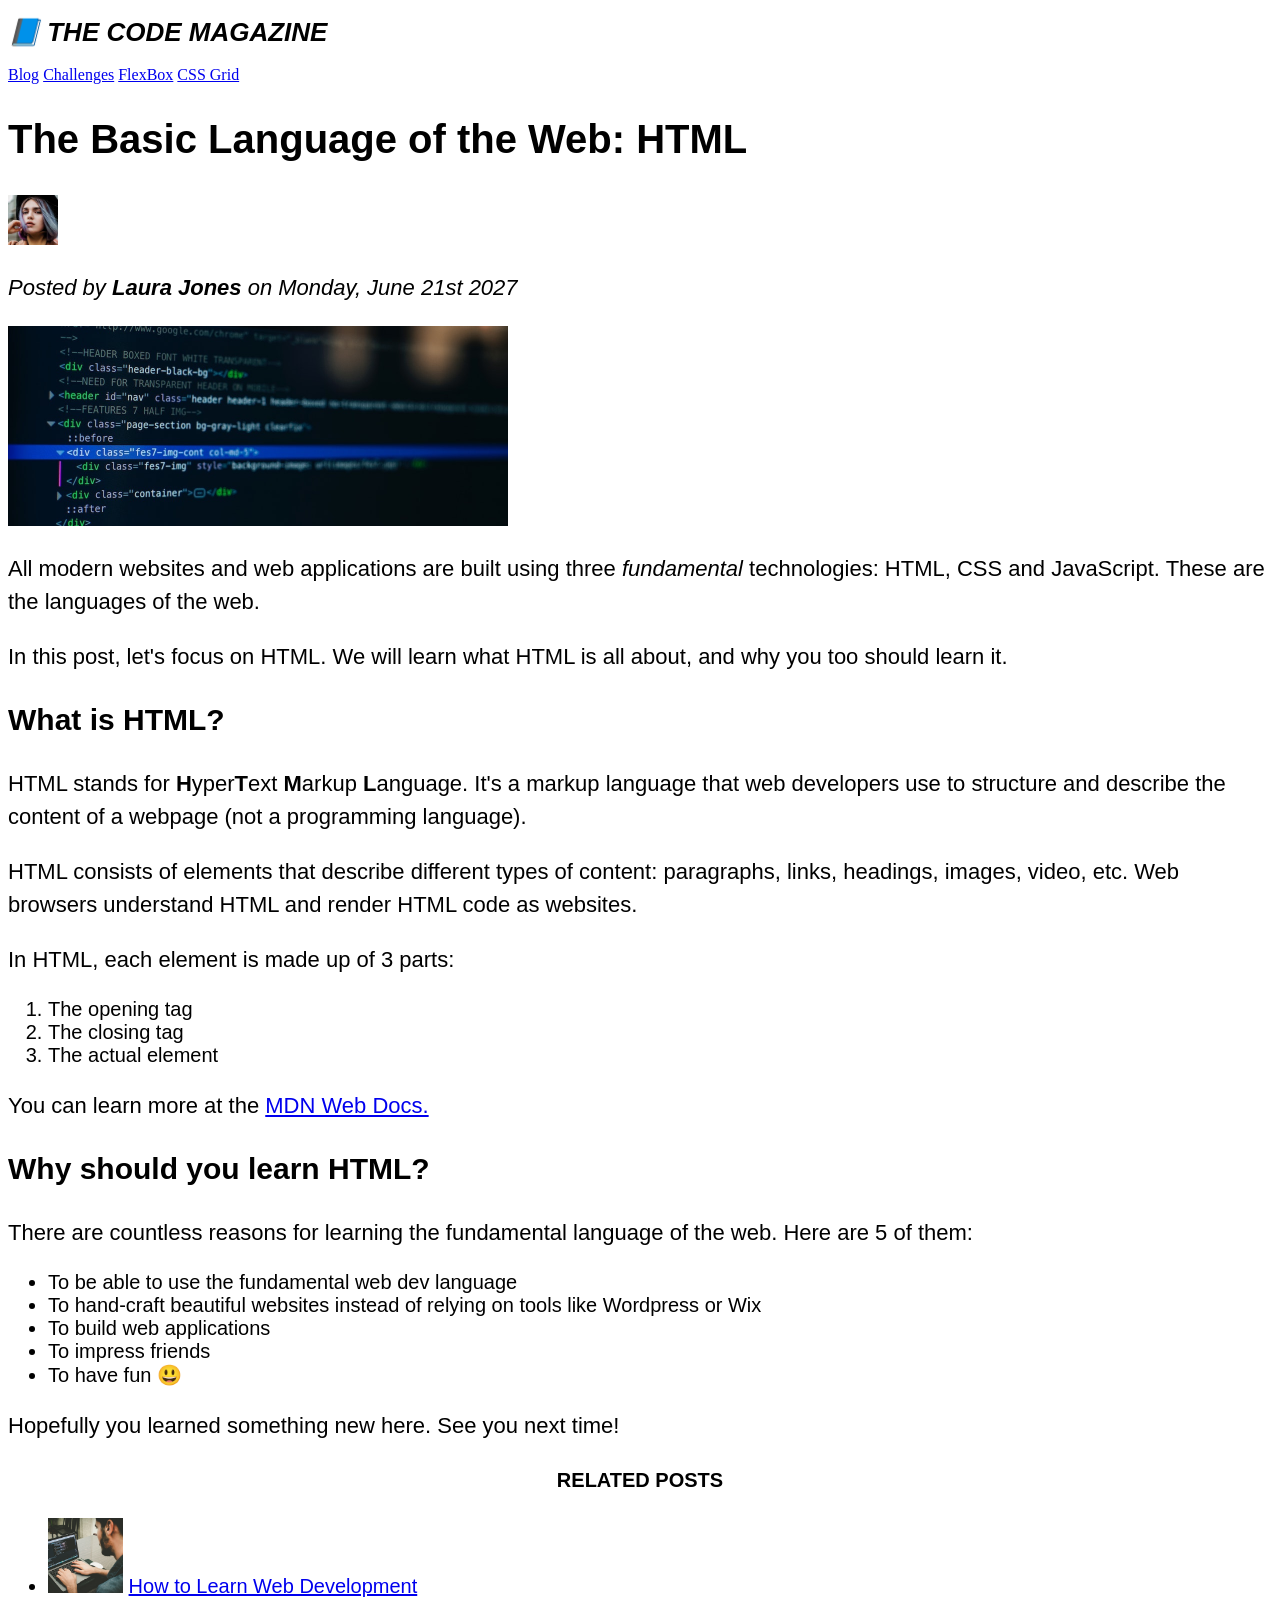
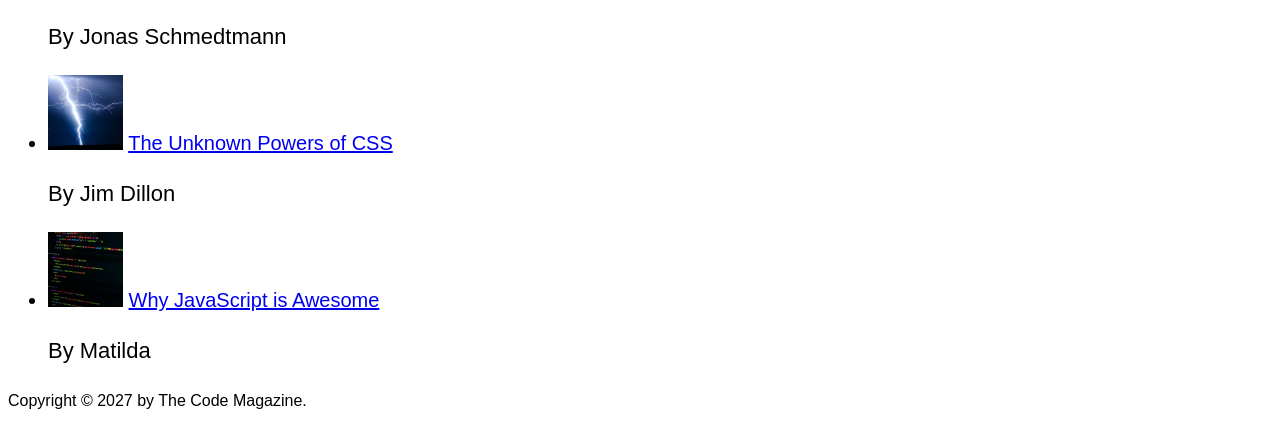
==== 03-css-fundamentals/index.html @ d1962663 "Add id to paragraph in footer" ====
<!DOCTYPE html>
<html lang="en">

<head>
    <meta charset="UTF-8">
    <meta name="viewport" content="width=device-width, initial-scale=1.0">
    <link rel="stylesheet" href="styles.css">
    <title>The Basic Language of the Web: HTML</title>
</head>

<body>
    <header>
        <h1>📘 The Code Magazine</h1>
        <nav>
            <a href="./blog.html">Blog</a>
            <a href="#">Challenges</a>
            <a href="#">FlexBox</a>
            <a href="#">CSS Grid</a>
        </nav>
    </header>
    <article>
        <header>
            <h2>The Basic Language of the Web: HTML</h2>
            <img src="./images/laura-jones.jpg" alt="author Laura Jones" width="50" height="50">
            <p id="author">Posted by <strong>Laura Jones</strong> on Monday, June 21st 2027</p>
            <img src="./images/post-img.jpg" alt="post image" width="500" height="200">
        </header>
        <p>All modern websites and web applications are built using three <em>fundamental</em> technologies: HTML, CSS
            and
            JavaScript. These are the languages of the web.</p>
        <p>In this post, let's focus on HTML. We will learn what HTML is all about, and why you too should learn it.</p>
        <h3>What is HTML?</h3>
        <p>HTML stands for <strong>H</strong>yper<strong>T</strong>ext <strong>M</strong>arkup
            <strong>L</strong>anguage.
            It's a markup
            language that web
            developers use to structure and
            describe the
            content of a webpage (not a programming language).
        </p>
        <p>HTML consists of elements that describe different types of content: paragraphs, links, headings, images,
            video,
            etc. Web browsers understand HTML and render HTML code as websites.</p>
        <p>In HTML, each element is made up of 3 parts:</p>
        <ol>
            <li>The opening tag</li>
            <li>The closing tag</li>
            <li>The actual element</li>
        </ol>
        <p>You can learn more at the <a href="https://developer.mozilla.org/en-US/" target="_blank">MDN Web Docs.</a>
        </p>
        <h3>Why should you learn HTML?</h3>
        <p>There are countless reasons for learning the fundamental language of the web. Here are 5 of them:</p>
        <ul>
            <li>To be able to use the fundamental web dev language</li>
            <li>To hand-craft beautiful websites instead of relying on tools like Wordpress or Wix</li>
            <li>To build web applications</li>
            <li>To impress friends</li>
            <li>To have fun 😃</li>
        </ul>
        <p>Hopefully you learned something new here. See you next time!</p>
    </article>
    <aside>
        <h4>Related posts</h4>
        <ul>
            <li><img src="./images/related-1.jpg" alt="Man writing code" width="75" height="75"> <a href="#">How to
                    Learn
                    Web Development</a>
                <p>By Jonas Schmedtmann</p>
            </li>
            <li><img src="./images/related-2.jpg" alt="Lightning strike" height="75" width="75"> <a href="#">The Unknown
                    Powers of CSS</a>
                <p>By Jim Dillon</p>
            </li>
            <li><img src="./images/related-3.jpg" alt="JavaScript code" height="75" width="75"> <a href="#">Why
                    JavaScript is Awesome</a>
                <p>By Matilda</p>
            </li>
        </ul>
    </aside>
    <footer>
        <p id="copyright">Copyright &copy; 2027 by The Code Magazine.</p>
    </footer>
</body>

</html>
---- 03-css-fundamentals/styles.css ----
h1,
h2,
h3,
h4,
p,
li {
    font-family: sans-serif;
}

h1 {
    font-size: 26px;
    font-style: italic;
    text-transform: uppercase;
}

h2 {
    font-size: 40px;
}

h3 {
    font-size: 30px;
}

h4 {
    font-size: 20px;
    text-transform: uppercase;
    text-align: center;
}

p {
    font-size: 22px;
    line-height: 1.5;
}

li {
    font-size: 20px;
}

footer p {
    font-size: 16px;
}

/* article header p {
    font-style: italic;
} */

#author {
    font-style: italic;
}
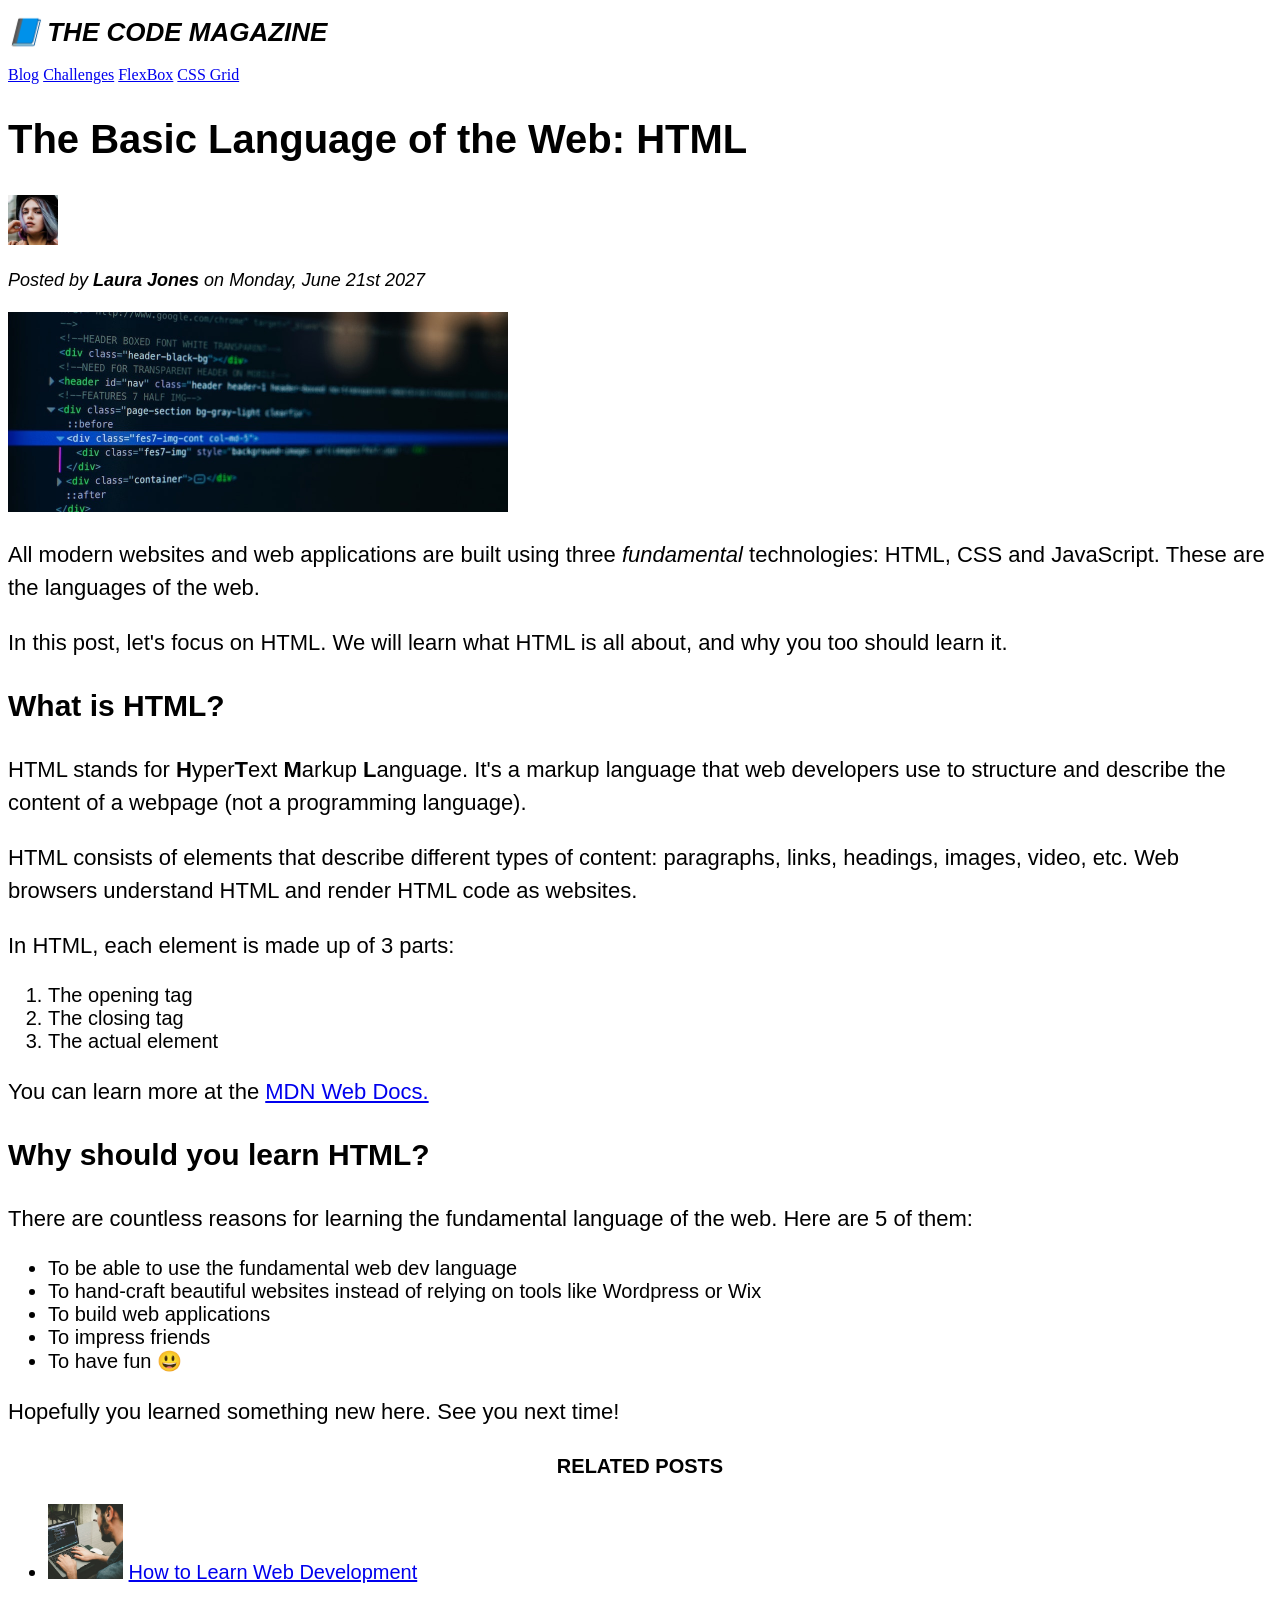
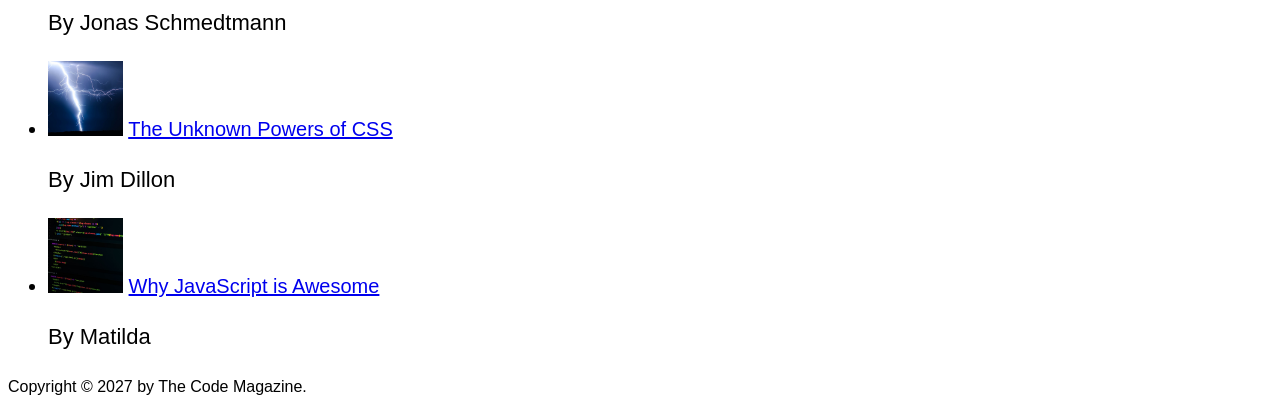
==== commit 852a5e19: "Add classes to author elements" ====
--- a/03-css-fundamentals/index.html
+++ b/03-css-fundamentals/index.html
@@ -66,15 +66,15 @@
             <li><img src="./images/related-1.jpg" alt="Man writing code" width="75" height="75"> <a href="#">How to
                     Learn
                     Web Development</a>
-                <p>By Jonas Schmedtmann</p>
+                <p class="related-author">By Jonas Schmedtmann</p>
             </li>
             <li><img src="./images/related-2.jpg" alt="Lightning strike" height="75" width="75"> <a href="#">The Unknown
                     Powers of CSS</a>
-                <p>By Jim Dillon</p>
+                <p class="related-author">By Jim Dillon</p>
             </li>
             <li><img src="./images/related-3.jpg" alt="JavaScript code" height="75" width="75"> <a href="#">Why
                     JavaScript is Awesome</a>
-                <p>By Matilda</p>
+                <p class="related-author">By Matilda</p>
             </li>
         </ul>
     </aside>
--- a/03-css-fundamentals/styles.css
+++ b/03-css-fundamentals/styles.css
@@ -36,9 +36,9 @@
     font-size: 20px;
 }
 
-footer p {
+/* footer p {
     font-size: 16px;
-}
+} */
 
 /* article header p {
     font-style: italic;
@@ -46,4 +46,9 @@
 
 #author {
     font-style: italic;
+    font-size: 18px;
+}
+
+#copyright {
+    font-size: 16px;
 }
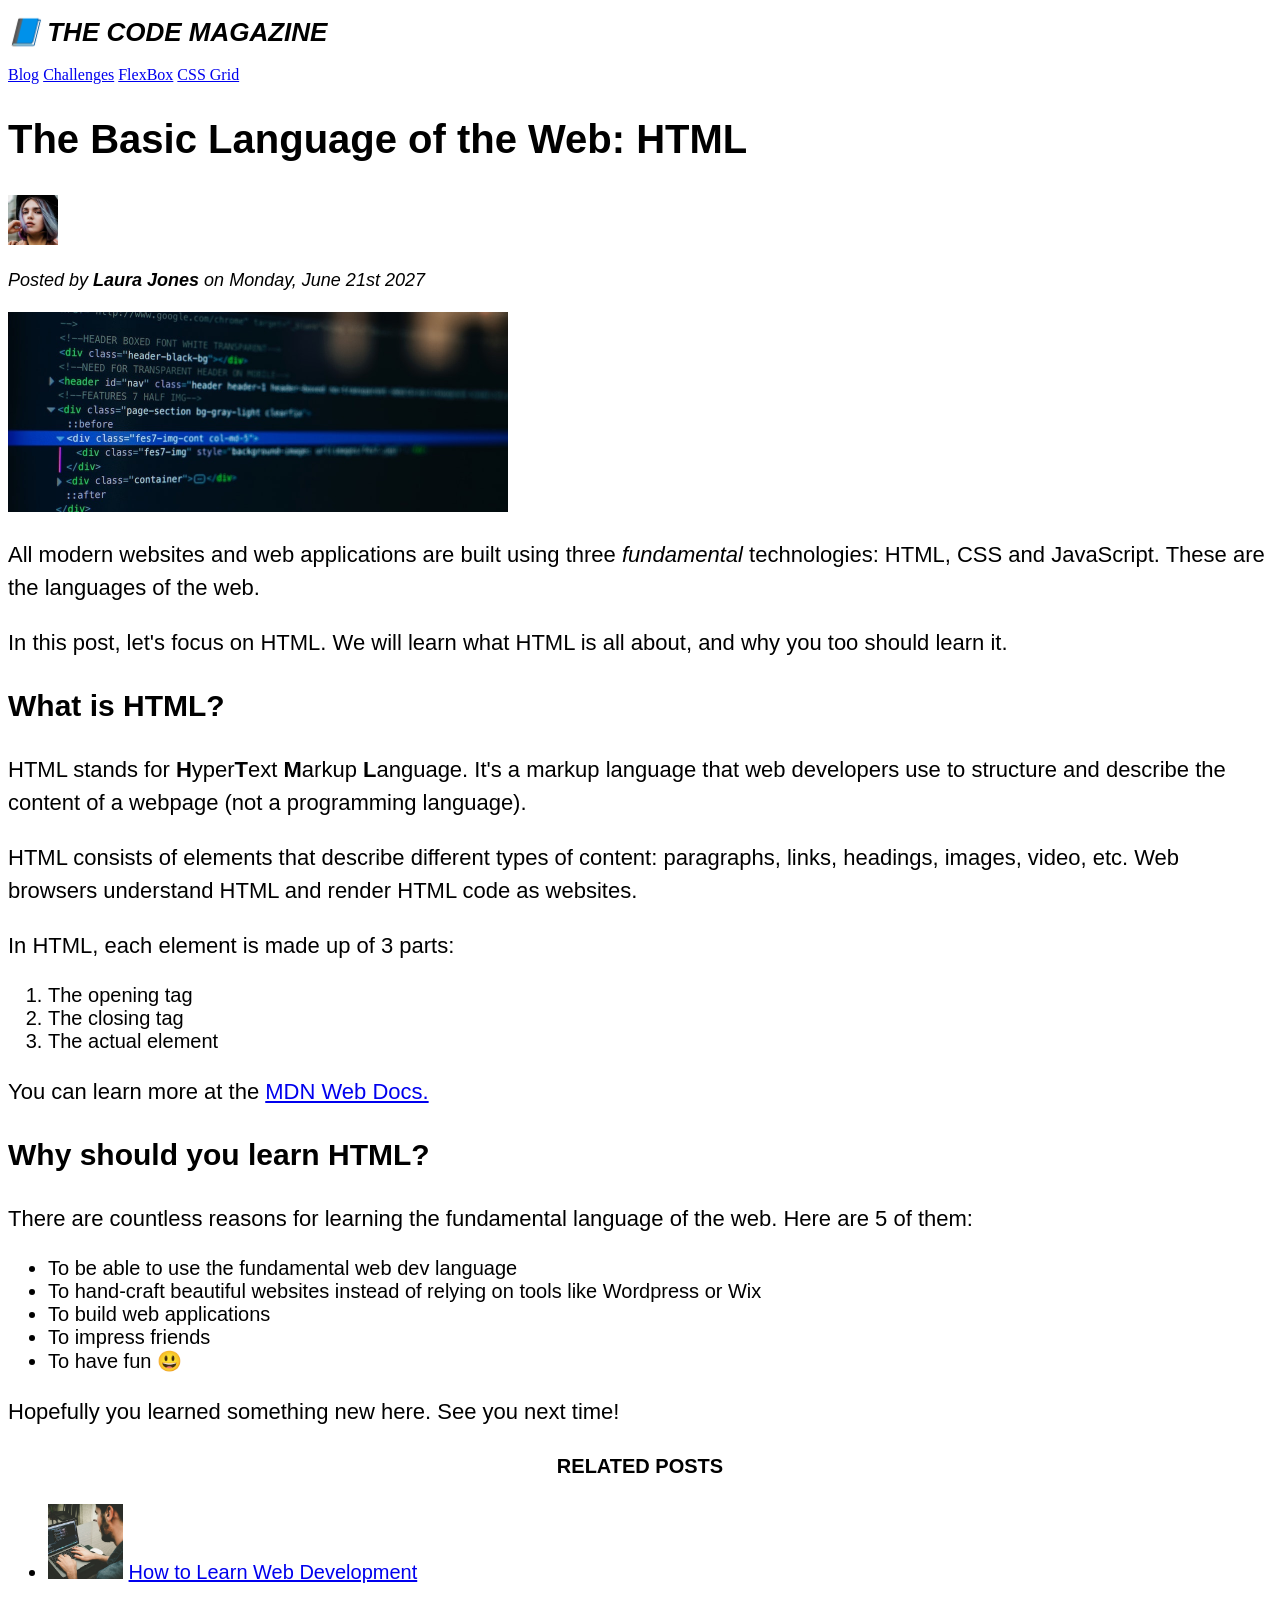
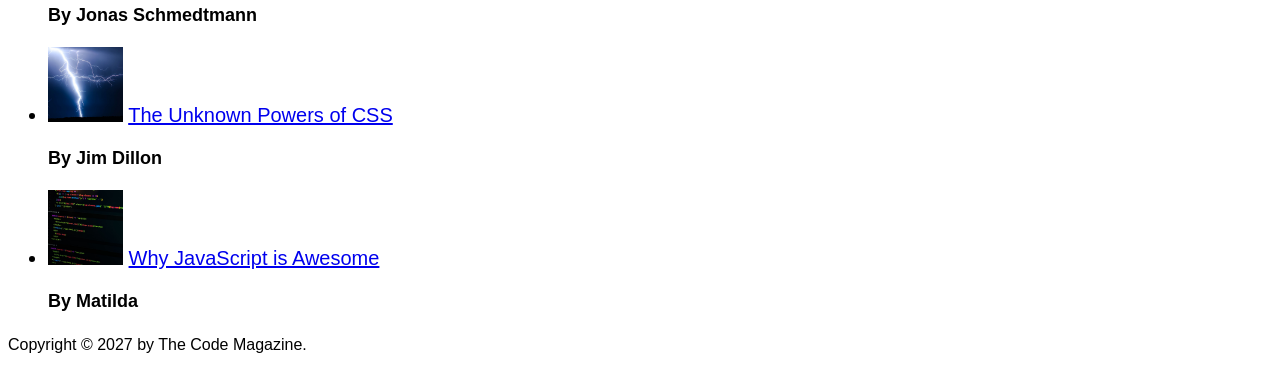
==== commit 686b1576: "Add class name to unordered list" ====
--- a/03-css-fundamentals/index.html
+++ b/03-css-fundamentals/index.html
@@ -62,7 +62,7 @@
     </article>
     <aside>
         <h4>Related posts</h4>
-        <ul>
+        <ul class="related">
             <li><img src="./images/related-1.jpg" alt="Man writing code" width="75" height="75"> <a href="#">How to
                     Learn
                     Web Development</a>
--- a/03-css-fundamentals/styles.css
+++ b/03-css-fundamentals/styles.css
@@ -51,4 +51,9 @@
 
 #copyright {
     font-size: 16px;
+}
+
+.related-author {
+    font-size: 18px;
+    font-weight: bold;
 }
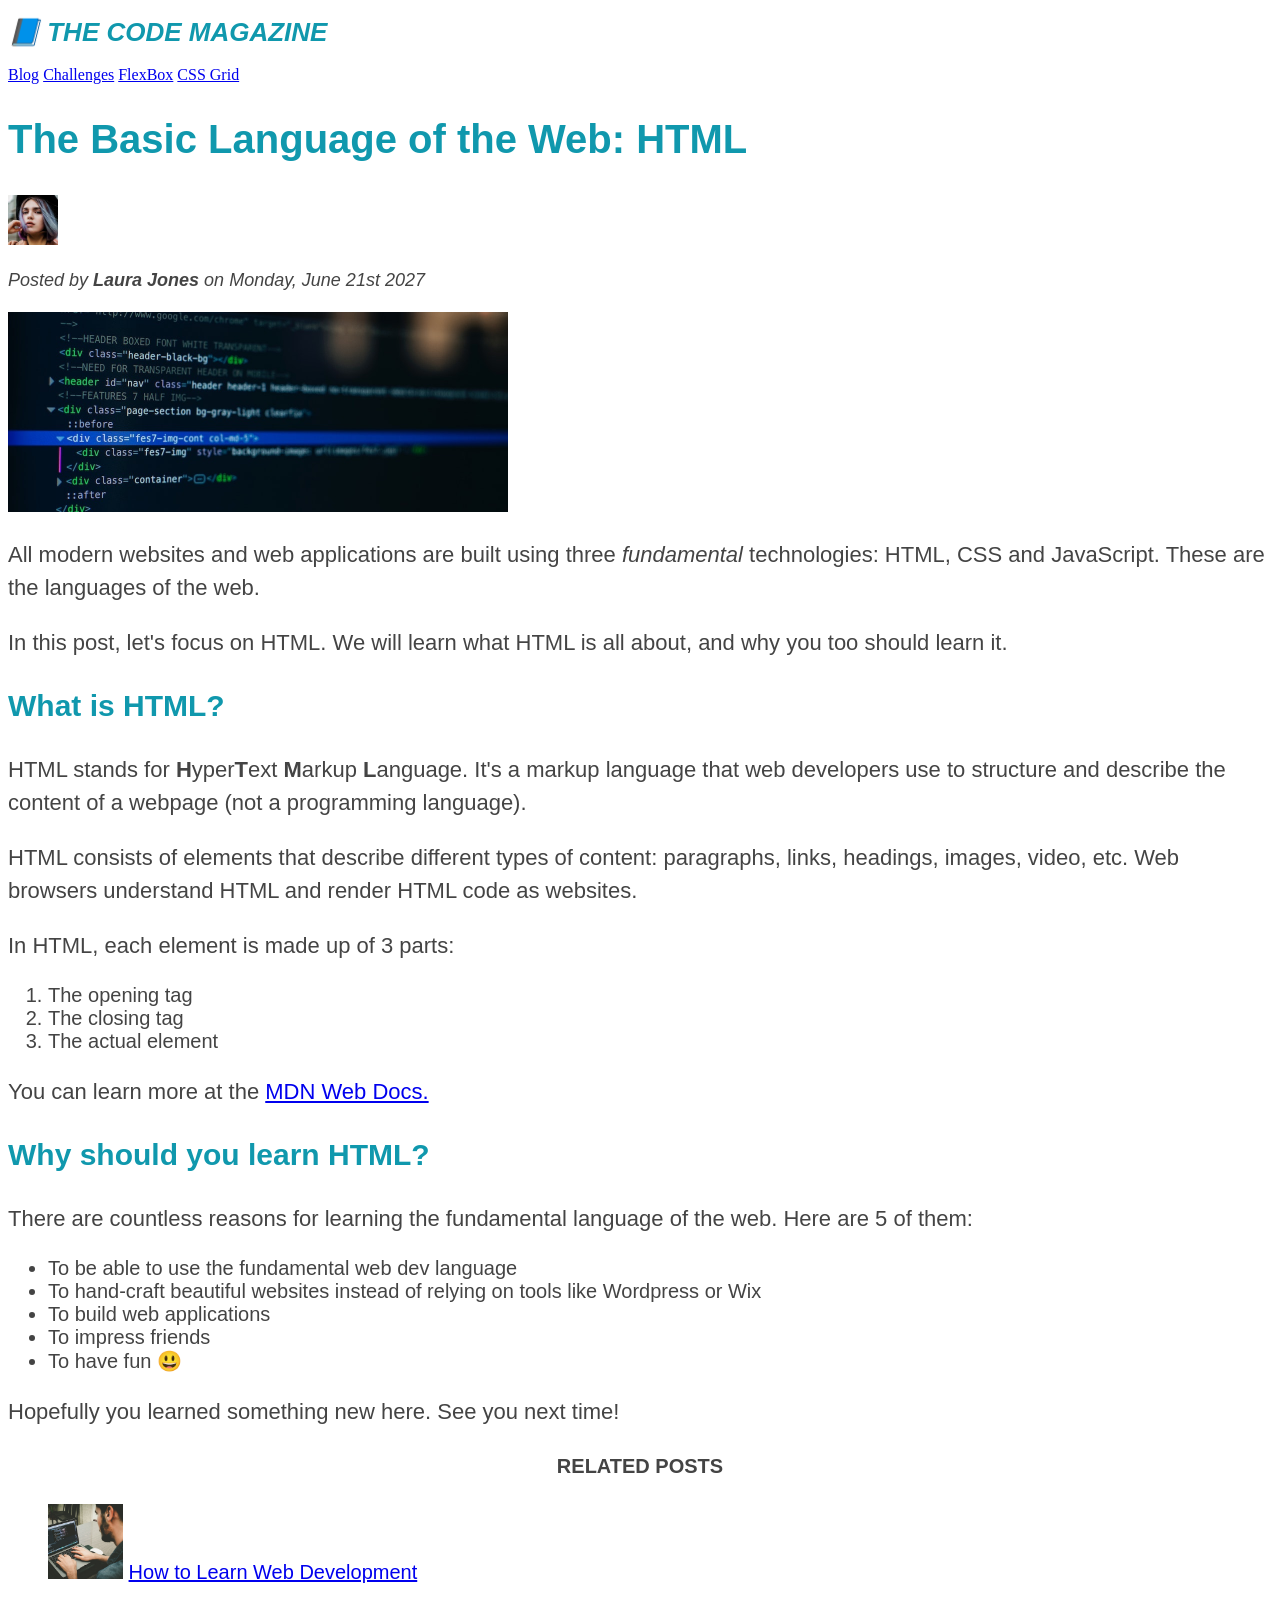
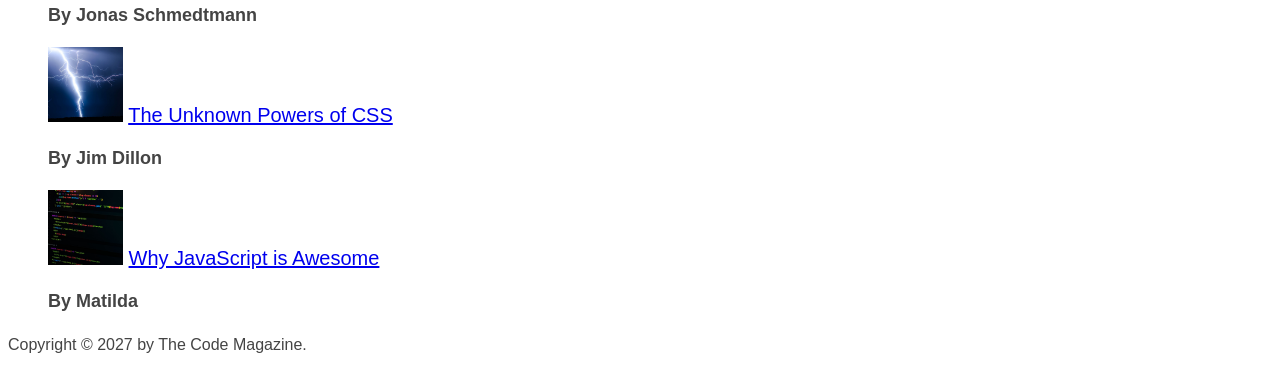
==== commit b30dc556: "Add main-header class name to first header section" ====
--- a/03-css-fundamentals/index.html
+++ b/03-css-fundamentals/index.html
@@ -9,7 +9,7 @@
 </head>
 
 <body>
-    <header>
+    <header class="main-header">
         <h1>📘 The Code Magazine</h1>
         <nav>
             <a href="./blog.html">Blog</a>
--- a/03-css-fundamentals/styles.css
+++ b/03-css-fundamentals/styles.css
@@ -5,6 +5,13 @@
 p,
 li {
     font-family: sans-serif;
+    color: #444444;
+}
+
+h1,
+h2,
+h3 {
+    color: #1098ad;
 }
 
 h1 {
@@ -56,4 +63,8 @@
 .related-author {
     font-size: 18px;
     font-weight: bold;
+}
+
+.related {
+    list-style: none;
 }
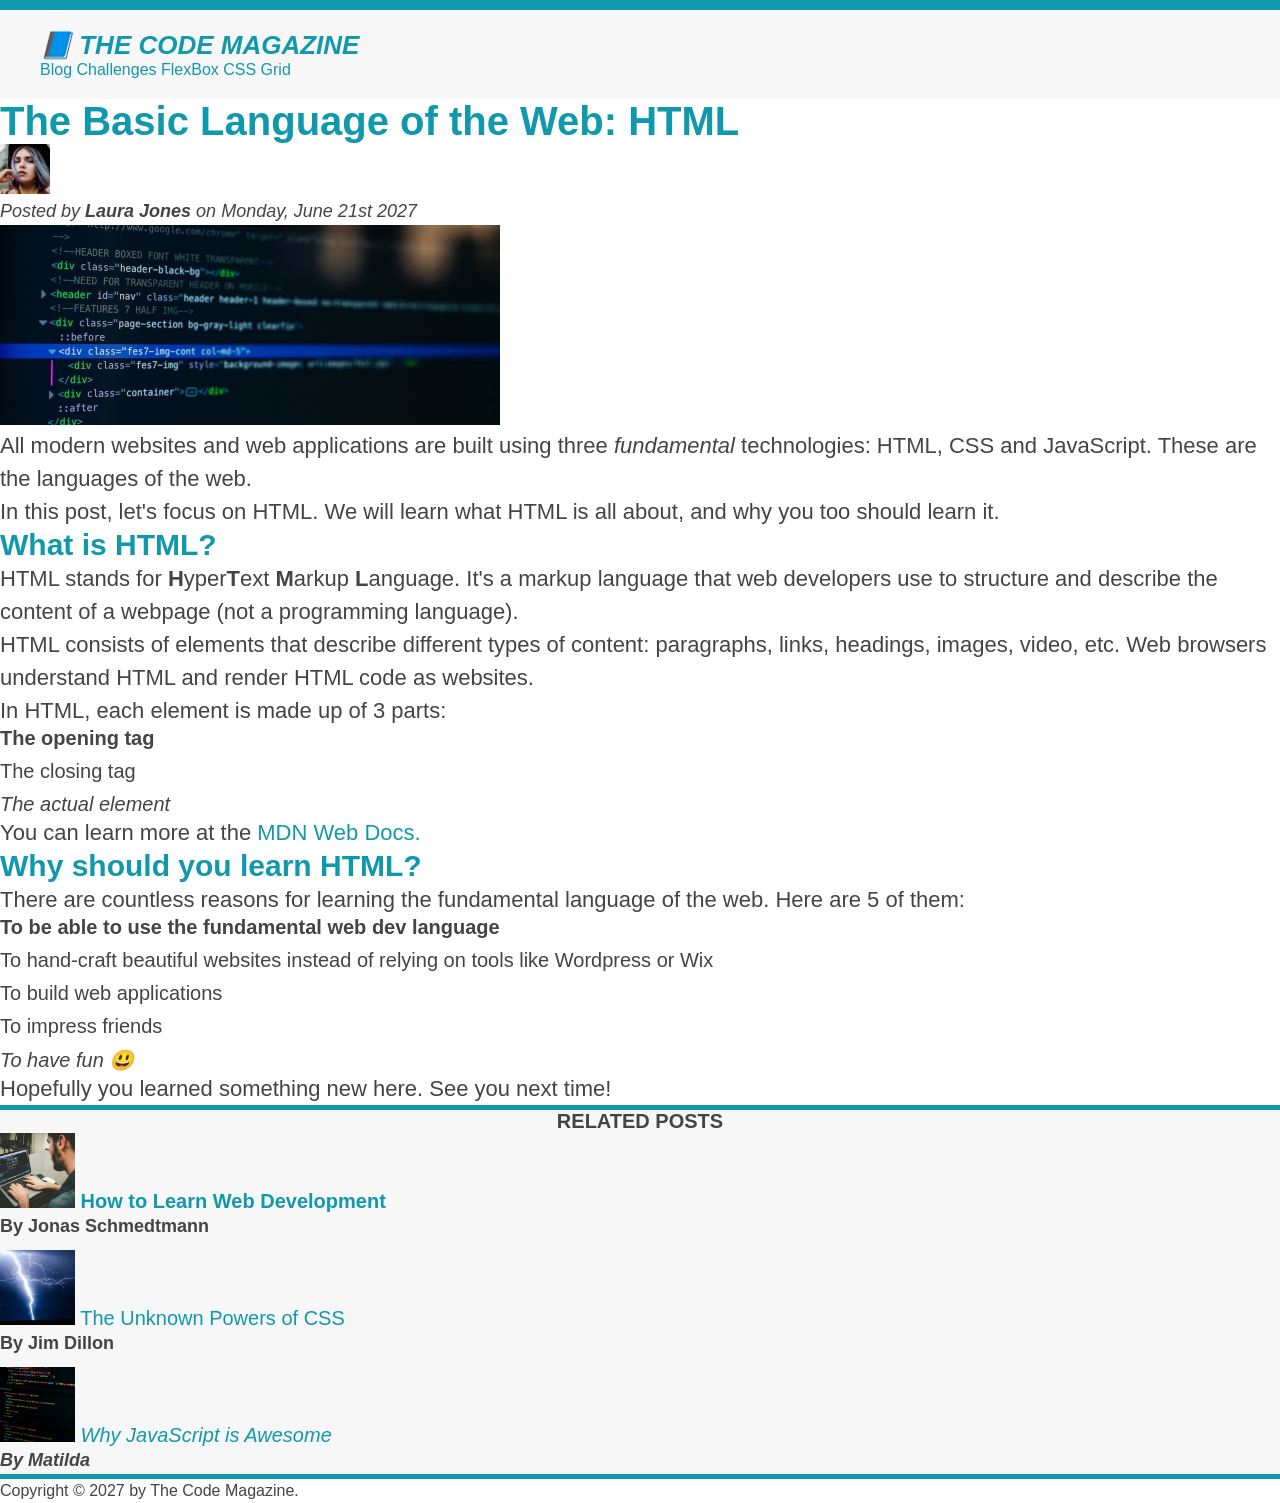
==== commit 546224f0: "Add a class post-header" ====
--- a/03-css-fundamentals/index.html
+++ b/03-css-fundamentals/index.html
@@ -19,7 +19,7 @@
         </nav>
     </header>
     <article>
-        <header>
+        <header class="post-header">
             <h2>The Basic Language of the Web: HTML</h2>
             <img src="./images/laura-jones.jpg" alt="author Laura Jones" width="50" height="50">
             <p id="author">Posted by <strong>Laura Jones</strong> on Monday, June 21st 2027</p>
--- a/03-css-fundamentals/styles.css
+++ b/03-css-fundamentals/styles.css
@@ -1,11 +1,23 @@
-h1,
-h2,
-h3,
-h4,
-p,
-li {
+* {
+    margin: 0;
+    padding: 0;
+}
+
+body {
     font-family: sans-serif;
     color: #444444;
+    border-top: 10px solid #1098ad;
+}
+
+.main-header {
+    background-color: #f7f7f7;
+    padding: 20px 40px;
+}
+
+aside {
+    background-color: #f7f7f7;
+    border-top: 5px solid #1098ad;
+    border-bottom: 5px solid #1098ad;
 }
 
 h1,
@@ -41,6 +53,11 @@
 
 li {
     font-size: 20px;
+    margin-bottom: 10px;
+}
+
+li:last-child {
+    margin-bottom: 0;
 }
 
 /* footer p {
@@ -67,4 +84,37 @@
 
 .related {
     list-style: none;
+}
+
+li:first-child {
+    font-weight: bold;
+}
+
+li:last-child {
+    font-style: italic;
+}
+
+/* li:nth-child(2) {
+    color: orangered;
+} */
+
+/* Styling links LVHA*/
+a:link {
+    color: #1098ad;
+    text-decoration: none;
+}
+
+a:visited {
+    color: #1098ad;
+}
+
+a:hover {
+    color: orangered;
+    font-weight: bold;
+    text-decoration: underline orangered;
+}
+
+a:active {
+    background-color: black;
+    font-style: italic;
 }
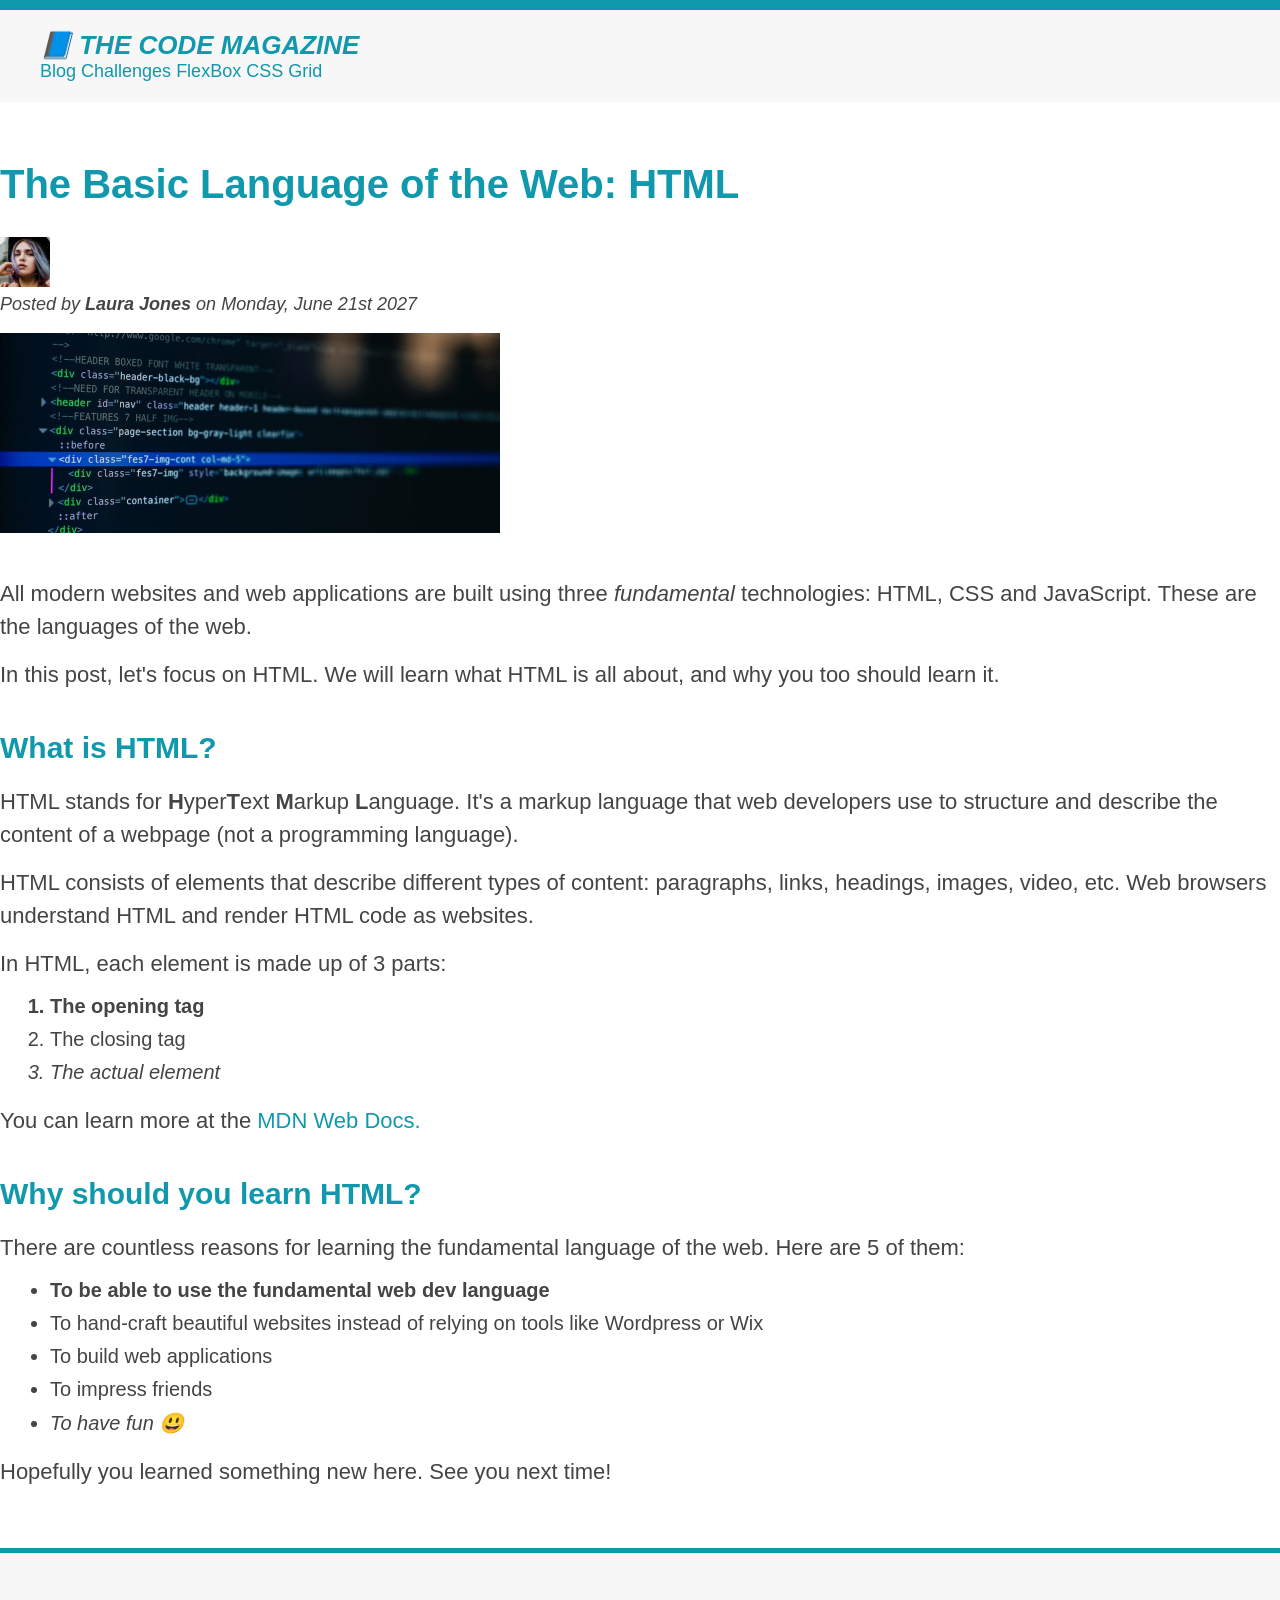
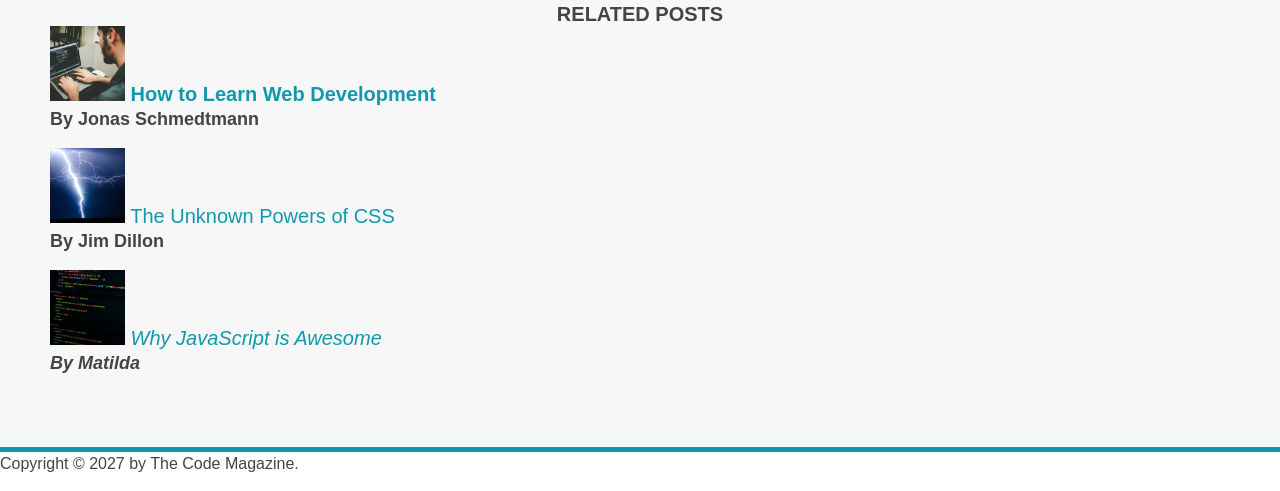
==== commit 703bd575: "Add a class to post image" ====
--- a/03-css-fundamentals/index.html
+++ b/03-css-fundamentals/index.html
@@ -23,7 +23,7 @@
             <h2>The Basic Language of the Web: HTML</h2>
             <img src="./images/laura-jones.jpg" alt="author Laura Jones" width="50" height="50">
             <p id="author">Posted by <strong>Laura Jones</strong> on Monday, June 21st 2027</p>
-            <img src="./images/post-img.jpg" alt="post image" width="500" height="200">
+            <img src="./images/post-img.jpg" alt="post image" width="500" height="200" class="post-img">
         </header>
         <p>All modern websites and web applications are built using three <em>fundamental</em> technologies: HTML, CSS
             and
--- a/03-css-fundamentals/styles.css
+++ b/03-css-fundamentals/styles.css
@@ -12,12 +12,26 @@
 .main-header {
     background-color: #f7f7f7;
     padding: 20px 40px;
+    margin-bottom: 60px;
+}
+
+nav {
+    font-size: 18px;
+}
+
+article {
+    margin-bottom: 60px;
+}
+
+.post-header {
+    margin-bottom: 40px;
 }
 
 aside {
     background-color: #f7f7f7;
     border-top: 5px solid #1098ad;
     border-bottom: 5px solid #1098ad;
+    padding: 50px 0;
 }
 
 h1,
@@ -34,10 +48,13 @@
 
 h2 {
     font-size: 40px;
+    margin-bottom: 30px;
 }
 
 h3 {
     font-size: 30px;
+    margin-bottom: 20px;
+    margin-top: 40px;
 }
 
 h4 {
@@ -49,6 +66,13 @@
 p {
     font-size: 22px;
     line-height: 1.5;
+    margin-bottom: 15px;
+}
+
+ul,
+ol {
+    margin-left: 50px;
+    margin-bottom: 20px;
 }
 
 li {
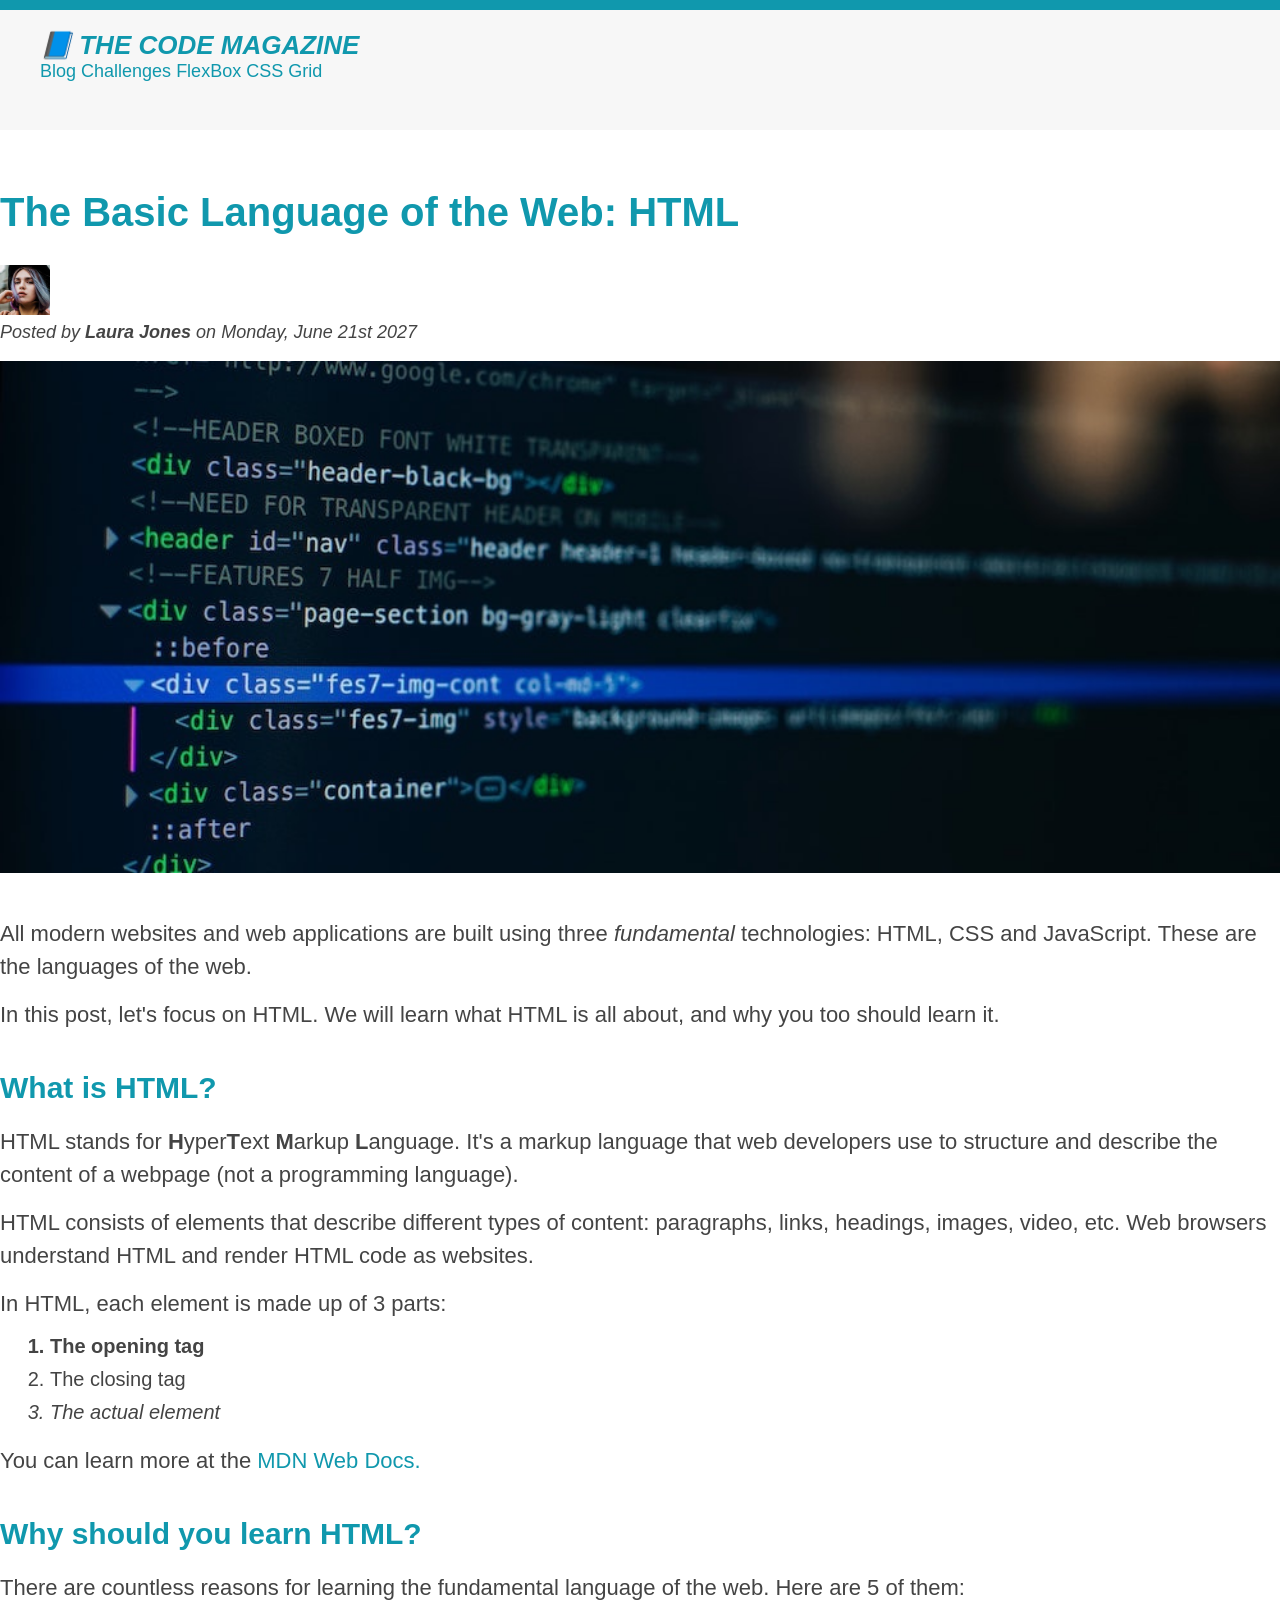
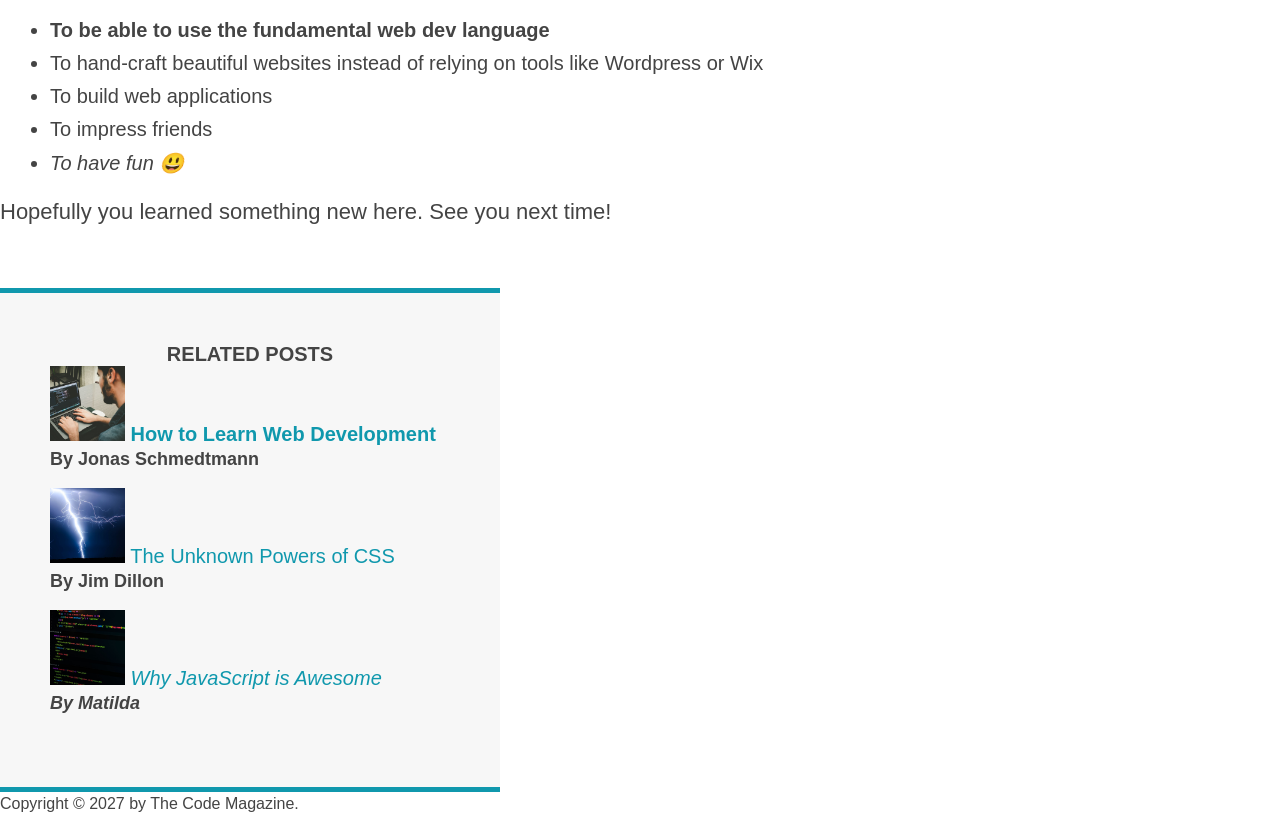
==== commit 6068613c: "Create a div container" ====
--- a/03-css-fundamentals/index.html
+++ b/03-css-fundamentals/index.html
@@ -9,78 +9,84 @@
 </head>
 
 <body>
-    <header class="main-header">
-        <h1>📘 The Code Magazine</h1>
-        <nav>
-            <a href="./blog.html">Blog</a>
-            <a href="#">Challenges</a>
-            <a href="#">FlexBox</a>
-            <a href="#">CSS Grid</a>
-        </nav>
-    </header>
-    <article>
-        <header class="post-header">
-            <h2>The Basic Language of the Web: HTML</h2>
-            <img src="./images/laura-jones.jpg" alt="author Laura Jones" width="50" height="50">
-            <p id="author">Posted by <strong>Laura Jones</strong> on Monday, June 21st 2027</p>
-            <img src="./images/post-img.jpg" alt="post image" width="500" height="200" class="post-img">
+    <div class="container">
+        <header class="main-header">
+            <h1>📘 The Code Magazine</h1>
+            <nav>
+                <a href="./blog.html">Blog</a>
+                <a href="#">Challenges</a>
+                <a href="#">FlexBox</a>
+                <a href="#">CSS Grid</a>
+            </nav>
         </header>
-        <p>All modern websites and web applications are built using three <em>fundamental</em> technologies: HTML, CSS
-            and
-            JavaScript. These are the languages of the web.</p>
-        <p>In this post, let's focus on HTML. We will learn what HTML is all about, and why you too should learn it.</p>
-        <h3>What is HTML?</h3>
-        <p>HTML stands for <strong>H</strong>yper<strong>T</strong>ext <strong>M</strong>arkup
-            <strong>L</strong>anguage.
-            It's a markup
-            language that web
-            developers use to structure and
-            describe the
-            content of a webpage (not a programming language).
-        </p>
-        <p>HTML consists of elements that describe different types of content: paragraphs, links, headings, images,
-            video,
-            etc. Web browsers understand HTML and render HTML code as websites.</p>
-        <p>In HTML, each element is made up of 3 parts:</p>
-        <ol>
-            <li>The opening tag</li>
-            <li>The closing tag</li>
-            <li>The actual element</li>
-        </ol>
-        <p>You can learn more at the <a href="https://developer.mozilla.org/en-US/" target="_blank">MDN Web Docs.</a>
-        </p>
-        <h3>Why should you learn HTML?</h3>
-        <p>There are countless reasons for learning the fundamental language of the web. Here are 5 of them:</p>
-        <ul>
-            <li>To be able to use the fundamental web dev language</li>
-            <li>To hand-craft beautiful websites instead of relying on tools like Wordpress or Wix</li>
-            <li>To build web applications</li>
-            <li>To impress friends</li>
-            <li>To have fun 😃</li>
-        </ul>
-        <p>Hopefully you learned something new here. See you next time!</p>
-    </article>
-    <aside>
-        <h4>Related posts</h4>
-        <ul class="related">
-            <li><img src="./images/related-1.jpg" alt="Man writing code" width="75" height="75"> <a href="#">How to
-                    Learn
-                    Web Development</a>
-                <p class="related-author">By Jonas Schmedtmann</p>
-            </li>
-            <li><img src="./images/related-2.jpg" alt="Lightning strike" height="75" width="75"> <a href="#">The Unknown
-                    Powers of CSS</a>
-                <p class="related-author">By Jim Dillon</p>
-            </li>
-            <li><img src="./images/related-3.jpg" alt="JavaScript code" height="75" width="75"> <a href="#">Why
-                    JavaScript is Awesome</a>
-                <p class="related-author">By Matilda</p>
-            </li>
-        </ul>
-    </aside>
-    <footer>
-        <p id="copyright">Copyright &copy; 2027 by The Code Magazine.</p>
-    </footer>
+        <article>
+            <header class="post-header">
+                <h2>The Basic Language of the Web: HTML</h2>
+                <img src="./images/laura-jones.jpg" alt="author Laura Jones" width="50" height="50">
+                <p id="author">Posted by <strong>Laura Jones</strong> on Monday, June 21st 2027</p>
+                <img src="./images/post-img.jpg" alt="post image" width="500" height="200" class="post-img">
+            </header>
+            <p>All modern websites and web applications are built using three <em>fundamental</em> technologies: HTML,
+                CSS
+                and
+                JavaScript. These are the languages of the web.</p>
+            <p>In this post, let's focus on HTML. We will learn what HTML is all about, and why you too should learn it.
+            </p>
+            <h3>What is HTML?</h3>
+            <p>HTML stands for <strong>H</strong>yper<strong>T</strong>ext <strong>M</strong>arkup
+                <strong>L</strong>anguage.
+                It's a markup
+                language that web
+                developers use to structure and
+                describe the
+                content of a webpage (not a programming language).
+            </p>
+            <p>HTML consists of elements that describe different types of content: paragraphs, links, headings, images,
+                video,
+                etc. Web browsers understand HTML and render HTML code as websites.</p>
+            <p>In HTML, each element is made up of 3 parts:</p>
+            <ol>
+                <li>The opening tag</li>
+                <li>The closing tag</li>
+                <li>The actual element</li>
+            </ol>
+            <p>You can learn more at the <a href="https://developer.mozilla.org/en-US/" target="_blank">MDN Web
+                    Docs.</a>
+            </p>
+            <h3>Why should you learn HTML?</h3>
+            <p>There are countless reasons for learning the fundamental language of the web. Here are 5 of them:</p>
+            <ul>
+                <li>To be able to use the fundamental web dev language</li>
+                <li>To hand-craft beautiful websites instead of relying on tools like Wordpress or Wix</li>
+                <li>To build web applications</li>
+                <li>To impress friends</li>
+                <li>To have fun 😃</li>
+            </ul>
+            <p>Hopefully you learned something new here. See you next time!</p>
+        </article>
+        <aside>
+            <h4>Related posts</h4>
+            <ul class="related">
+                <li><img src="./images/related-1.jpg" alt="Man writing code" width="75" height="75"> <a href="#">How to
+                        Learn
+                        Web Development</a>
+                    <p class="related-author">By Jonas Schmedtmann</p>
+                </li>
+                <li><img src="./images/related-2.jpg" alt="Lightning strike" height="75" width="75"> <a href="#">The
+                        Unknown
+                        Powers of CSS</a>
+                    <p class="related-author">By Jim Dillon</p>
+                </li>
+                <li><img src="./images/related-3.jpg" alt="JavaScript code" height="75" width="75"> <a href="#">Why
+                        JavaScript is Awesome</a>
+                    <p class="related-author">By Matilda</p>
+                </li>
+            </ul>
+        </aside>
+        <footer>
+            <p id="copyright">Copyright &copy; 2027 by The Code Magazine.</p>
+        </footer>
+    </div>
 </body>
 
 </html>
--- a/03-css-fundamentals/styles.css
+++ b/03-css-fundamentals/styles.css
@@ -13,6 +13,7 @@
     background-color: #f7f7f7;
     padding: 20px 40px;
     margin-bottom: 60px;
+    height: 80px;
 }
 
 nav {
@@ -32,6 +33,7 @@
     border-top: 5px solid #1098ad;
     border-bottom: 5px solid #1098ad;
     padding: 50px 0;
+    width: 500px;
 }
 
 h1,
@@ -141,4 +143,9 @@
 a:active {
     background-color: black;
     font-style: italic;
+}
+
+.post-img {
+    width: 100%;
+    height: auto;
 }
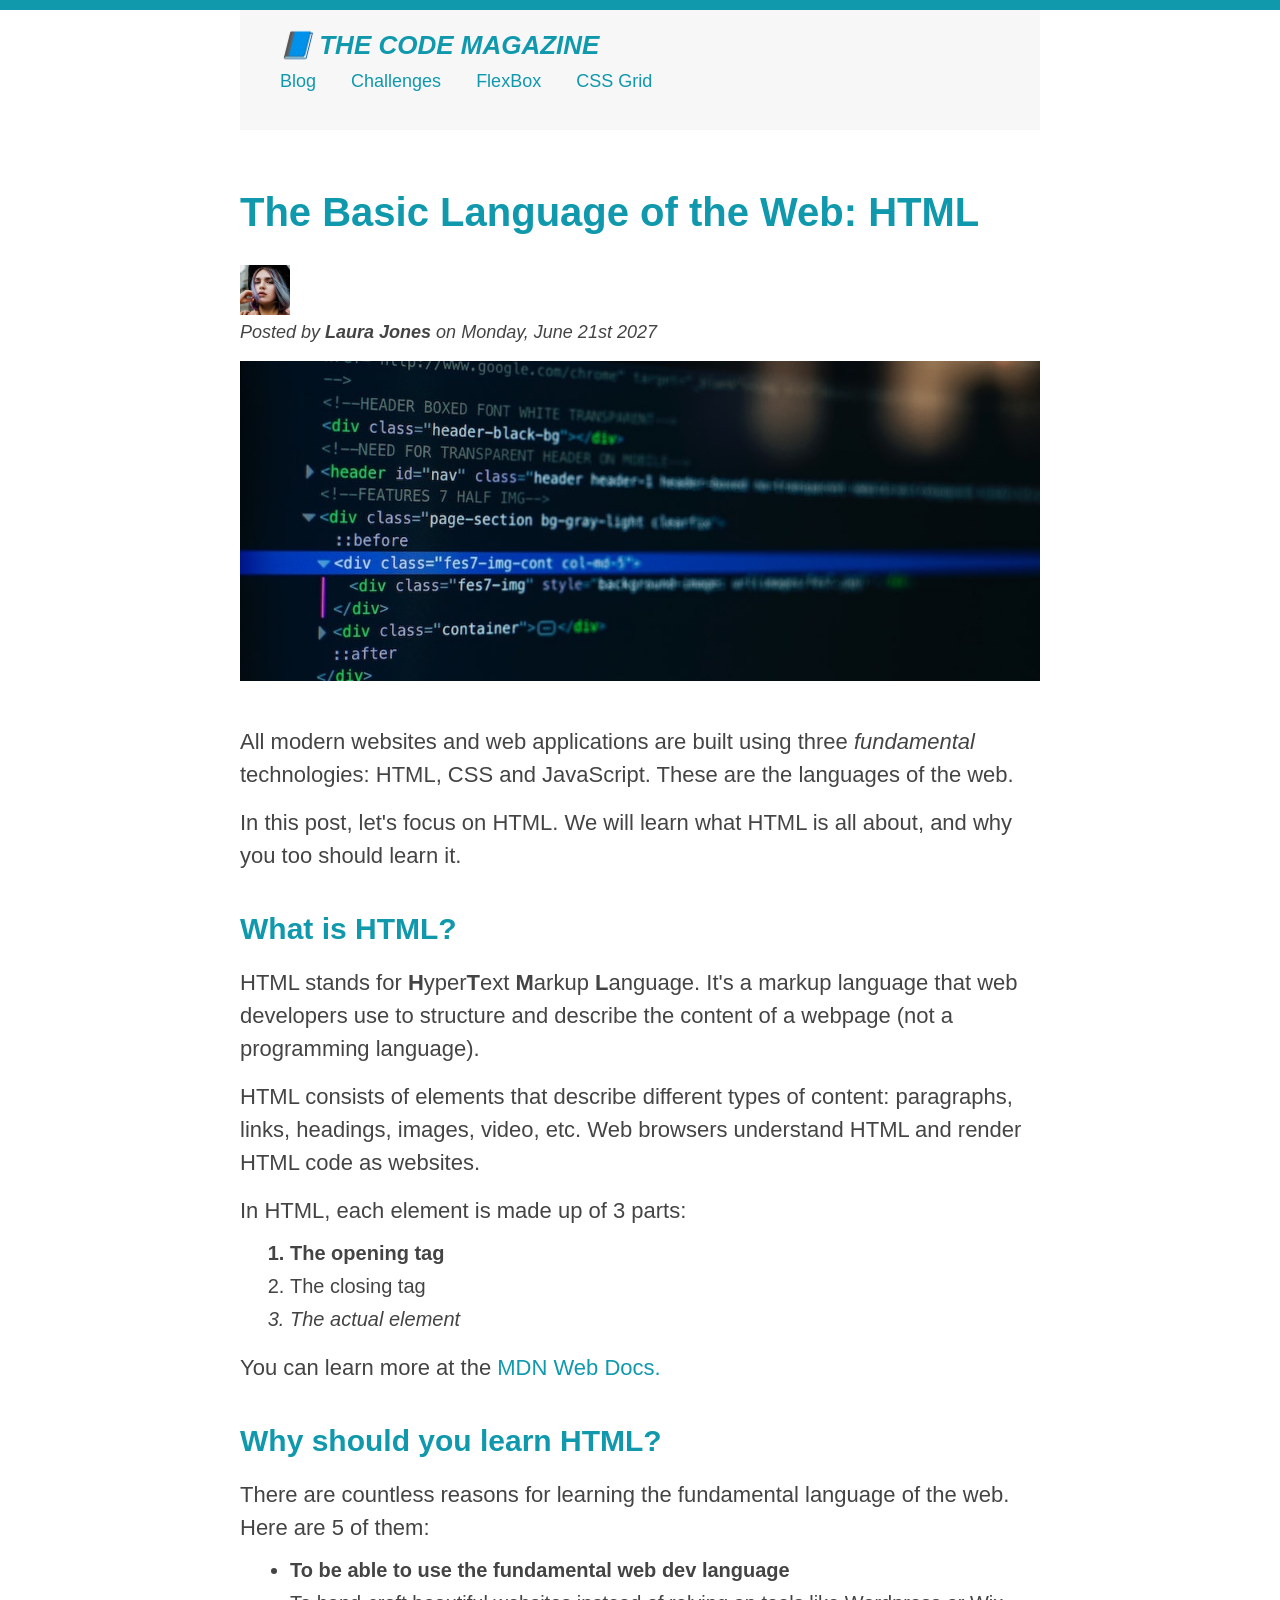
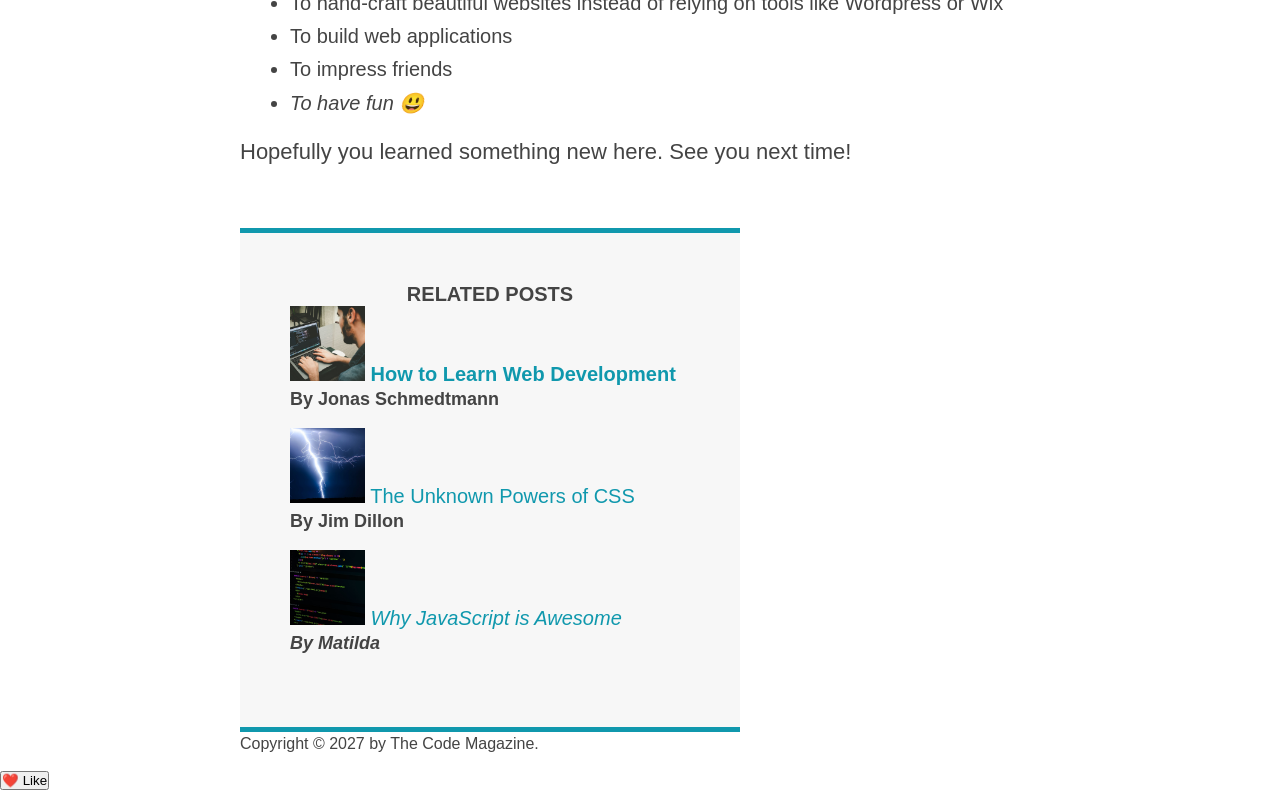
==== commit 5f4aaec3: "Add new like button" ====
--- a/03-css-fundamentals/index.html
+++ b/03-css-fundamentals/index.html
@@ -87,6 +87,7 @@
             <p id="copyright">Copyright &copy; 2027 by The Code Magazine.</p>
         </footer>
     </div>
+    <button>❤️ Like</button>
 </body>
 
 </html>
--- a/03-css-fundamentals/styles.css
+++ b/03-css-fundamentals/styles.css
@@ -9,6 +9,11 @@
     border-top: 10px solid #1098ad;
 }
 
+.container {
+    width: 800px;
+    margin: 0 auto;
+}
+
 .main-header {
     background-color: #f7f7f7;
     padding: 20px 40px;
@@ -18,6 +23,16 @@
 
 nav {
     font-size: 18px;
+}
+
+nav a:link {
+    display: inline-block;
+    margin-top: 10px;
+    margin-right: 30px;
+}
+
+nav a:link:last-child {
+    margin-right: 0;
 }
 
 article {
